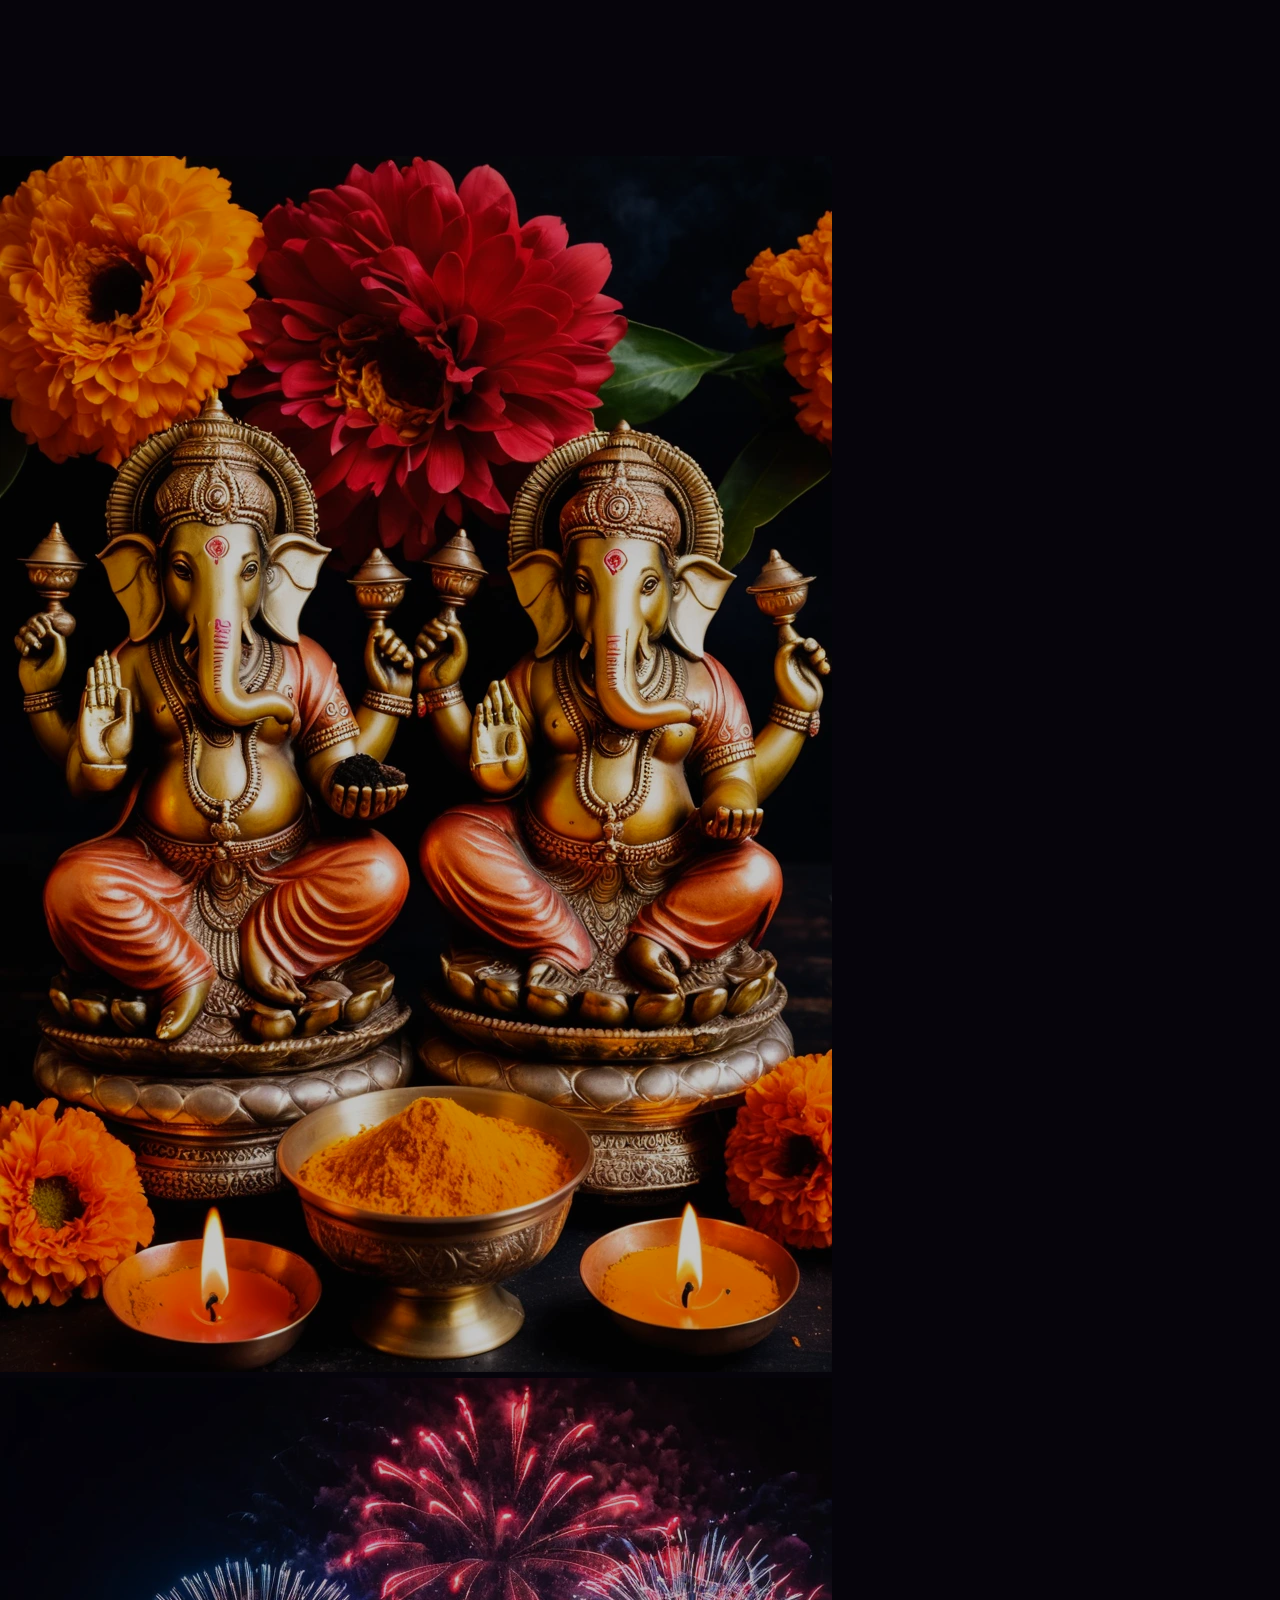
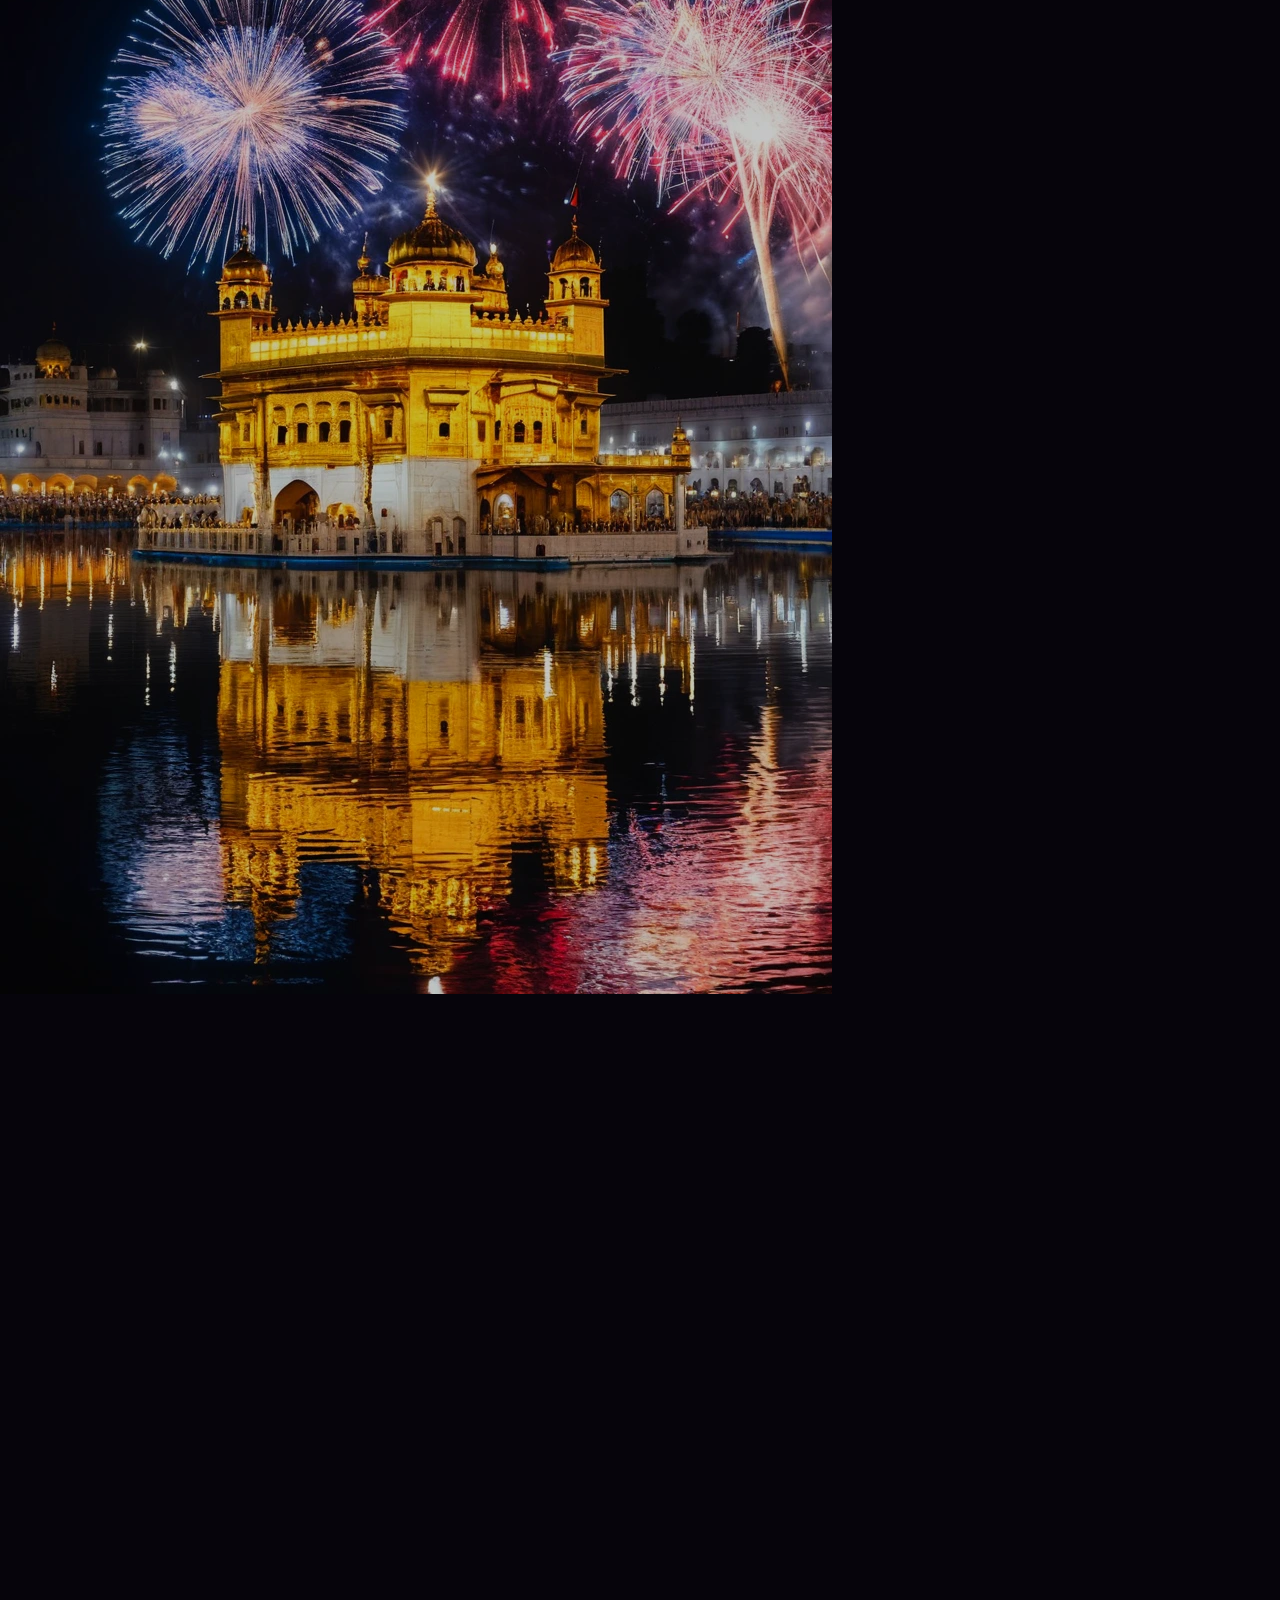
==== diwali/index.html @ bd015770 "feat(diwali): add dedicated self-contained Diwali celebration micro-experience" ====
<!DOCTYPE html>
<html lang="en">
<head>
    <meta charset="UTF-8">
    <meta name="viewport" content="width=device-width, initial-scale=1.0, maximum-scale=1.0, user-scalable=no, viewport-fit=cover">
    <title>Happy Diwali 2026 · Light Conquers Darkness | Foxlink</title>
    
    <!-- Open Graph / WhatsApp / LINE / Facebook / iMessage Hero Preview -->
    <meta property="og:site_name" content="Foxlink Festive Greetings">
    <meta property="og:type" content="website">
    <meta property="og:title" content="Happy Diwali 2026 · Light Conquers Darkness">
    <meta property="og:description" content="Wishing you and your family abundant peace, great health, and enduring prosperity in this auspicious festival of lights.">
    <meta property="og:image" content="https://card.foxlink.co.in/diwali/diwali_grand_night.webp">
    <meta property="og:image:secure_url" content="https://card.foxlink.co.in/diwali/diwali_grand_night.webp">
    <meta property="og:image:width" content="1200">
    <meta property="og:image:height" content="630">

    <!-- Twitter / X Cards -->
    <meta name="twitter:card" content="summary_large_image">
    <meta name="twitter:title" content="Happy Diwali 2026 · Light Conquers Darkness">
    <meta name="twitter:description" content="Wishing you and your family abundant peace, great health, and enduring prosperity.">
    <meta name="twitter:image" content="https://card.foxlink.co.in/diwali/diwali_grand_night.webp">

    <!-- Favicon & Touch Icons -->
    <link rel="icon" type="image/x-icon" href="../favicon.ico">
    <link rel="apple-touch-icon" href="../apple-touch-icon.png">

    <script src="https://cdn.tailwindcss.com"></script>
    <link rel="stylesheet" href="https://cdnjs.cloudflare.com/ajax/libs/font-awesome/6.4.0/css/all.min.css">
    <style>
        @import url('https://fonts.googleapis.com/css2?family=Cinzel:wght@600;700;900&family=Jost:wght@300;400;600&family=Playfair+Display:ital,wght@1,600&display=swap');
        
        body {
            font-family: 'Cinzel', serif;
            background-color: #06040b;
            color: #f8fafc;
            user-select: none;
            overflow: hidden;
            margin: 0;
            padding: 0;
            width: 100vw;
            height: 100vh;
            height: 100dvh;
        }

        .font-sans-body {
            font-family: 'Jost', sans-serif;
        }
        .font-quote {
            font-family: 'Playfair Display', serif;
        }

        .diwali-gold-title {
            background: linear-gradient(135deg, #fef08a 0%, #fbbf24 45%, #f97316 100%);
            -webkit-background-clip: text;
            -webkit-text-fill-color: transparent;
        }

        /* 🔥 Fire Shimmer Keyframes */
        @keyframes fireShimmer {
            0% {
                opacity: 0;
                filter: brightness(3.5) drop-shadow(0 0 30px #f59e0b) drop-shadow(0 0 10px #fbbf24);
                transform: scale(0.92) translateY(20px);
            }
            30% {
                opacity: 0.8;
                filter: brightness(2.5) drop-shadow(0 0 20px #f59e0b);
            }
            60% {
                opacity: 1;
                filter: brightness(1.6) drop-shadow(0 0 12px #fbbf24);
                transform: scale(1.02) translateY(-2px);
            }
            100% {
                opacity: 1;
                filter: brightness(1.0) drop-shadow(0 0 8px rgba(245, 158, 11, 0.4));
                transform: scale(1.0) translateY(0);
            }
        }
        .fx-fire-shimmer {
            animation: fireShimmer 1.4s cubic-bezier(0.16, 1, 0.3, 1) both;
        }

        /* 🀄 3D Domino Flip In/Out */
        @keyframes dominoIn {
            0% { opacity: 0; transform: perspective(800px) rotateX(-70deg) translateY(18px); filter: blur(4px); }
            100% { opacity: 1; transform: perspective(800px) rotateX(0deg) translateY(0); filter: blur(0); }
        }
        @keyframes dominoOut {
            0% { opacity: 1; transform: perspective(800px) rotateX(0deg) translateY(0); filter: blur(0); }
            100% { opacity: 0; transform: perspective(800px) rotateX(60deg) translateY(-18px); filter: blur(4px); }
        }

        /* ✨ Star Focus Zoom In / Soft Dissolve Out */
        @keyframes zoomGlowIn {
            0% { opacity: 0; transform: scale(0.85); filter: blur(8px) brightness(2.2); }
            100% { opacity: 1; transform: scale(1); filter: blur(0) brightness(1); }
        }
        @keyframes fadeOutDown {
            0% { opacity: 1; transform: translateY(0); filter: blur(0); }
            100% { opacity: 0; transform: translateY(16px); filter: blur(6px); }
        }

        /* 📜 Smooth Slide Float In / Fly Up Out */
        @keyframes floatUpIn {
            0% { opacity: 0; transform: translateY(24px); }
            100% { opacity: 1; transform: translateY(0); }
        }
        @keyframes blurFlyOut {
            0% { opacity: 1; transform: scale(1); filter: blur(0); }
            100% { opacity: 0; transform: scale(1.08); filter: blur(8px); }
        }

        /* 💫 Subtle Rotate & Soft Expand In / Shrink Out */
        @keyframes rotateFadeIn {
            0% { opacity: 0; transform: rotate(-2deg) scale(0.92); filter: blur(5px); }
            100% { opacity: 1; transform: rotate(0deg) scale(1); filter: blur(0); }
        }
        @keyframes shrinkFadeOut {
            0% { opacity: 1; transform: scale(1); filter: blur(0); }
            100% { opacity: 0; transform: scale(0.9); filter: blur(6px); }
        }

        .anim-domino-in { animation: dominoIn 0.85s cubic-bezier(0.2, 0.9, 0.3, 1.2) forwards; }
        .anim-domino-out { animation: dominoOut 0.7s cubic-bezier(0.7, 0, 0.84, 0) forwards; }

        .anim-zoom-in { animation: zoomGlowIn 0.9s cubic-bezier(0.16, 1, 0.3, 1) forwards; }
        .anim-zoom-out { animation: fadeOutDown 0.7s ease-in forwards; }

        .anim-float-in { animation: floatUpIn 0.85s cubic-bezier(0.22, 1, 0.36, 1) forwards; }
        .anim-float-out { animation: blurFlyOut 0.7s ease-in forwards; }

        .anim-rotate-in { animation: rotateFadeIn 0.9s cubic-bezier(0.16, 1, 0.3, 1) forwards; }
        .anim-rotate-out { animation: shrinkFadeOut 0.7s ease-in forwards; }

        .ken-burns {
            animation: kenburns 10s infinite alternate ease-in-out;
        }
        @keyframes kenburns {
            0% { transform: scale(1.0); }
            100% { transform: scale(1.08); }
        }

        .photo-layer {
            transition: opacity 1.2s ease-in-out;
        }

        .pulse-soundwave-btn {
            box-shadow: 0 0 0 0 rgba(245, 158, 11, 0.7);
            animation: pulse-ring 2s infinite;
        }
        @keyframes pulse-ring {
            0% { transform: scale(0.98); box-shadow: 0 0 0 0 rgba(245, 158, 11, 0.7); }
            70% { transform: scale(1); box-shadow: 0 0 0 18px rgba(245, 158, 11, 0); }
            100% { transform: scale(0.98); box-shadow: 0 0 0 0 rgba(245, 158, 11, 0); }
        }

        .foxlink-brand-pill {
            background: rgba(10, 8, 16, 0.75);
            backdrop-filter: blur(12px);
            border: 1px solid rgba(245, 158, 11, 0.35);
            box-shadow: 0 4px 20px rgba(0, 0, 0, 0.8), 0 0 15px rgba(245, 158, 11, 0.15);
        }

        .pure-floating-text {
            text-shadow: 
                0 2px 4px rgba(0, 0, 0, 0.95),
                0 4px 14px rgba(0, 0, 0, 0.9),
                0 0 25px rgba(245, 158, 11, 0.45);
        }
    </style>
</head>
<body class="flex items-center justify-center bg-black">

    <!-- Responsive Phone Frame (Max width 420px on desktop, 100% on mobile) -->
    <div class="relative w-full max-w-[420px] h-full sm:h-[94vh] sm:max-h-[880px] sm:rounded-3xl overflow-hidden shadow-2xl border-0 sm:border border-amber-500/30 bg-black flex flex-col justify-between">
        
        <!-- ================= LAYER 0: BACKGROUND MEDIA CONTAINER (z-0) ================= -->
        <div class="absolute inset-0 w-full h-full z-0 overflow-hidden">
            <!-- 1. 8-Second Video Background -->
            <video 
                id="intro-video" 
                src="a488c1e6-8d77-4184-aa08-cbf2e048ee00.mp4" 
                playsinline 
                preload="auto" 
                class="absolute inset-0 w-full h-full object-cover transition-opacity duration-1000 opacity-100"
                style="filter: brightness(0.72) saturate(1.1);"
            ></video>

            <!-- 2. 17-Photo Carousel (Transitions in after 8s) -->
            <div id="photo-container" class="absolute inset-0 w-full h-full opacity-0 transition-opacity duration-1000">
                <img id="bg-img-0" src="diwali_01_ganesha_lakshmi_idols.webp" alt="Diwali" class="photo-layer ken-burns absolute inset-0 w-full h-full object-cover opacity-100" style="filter: brightness(0.78) saturate(1.1);" />
                <img id="bg-img-1" src="diwali_02_golden_temple_amritsar.webp" alt="Diwali" class="photo-layer ken-burns absolute inset-0 w-full h-full object-cover opacity-0" style="filter: brightness(0.78) saturate(1.1);" />
            </div>

            <!-- 3. Soft Dark Vignette -->
            <div class="absolute inset-0 bg-gradient-to-t from-black/95 via-transparent to-black/80 pointer-events-none"></div>
        </div>

        <!-- ================= LAYER 1: DIYA WARM EMBERS CANVAS (z-10) ================= -->
        <canvas id="diya-canvas" class="absolute inset-0 w-full h-full pointer-events-none z-10 opacity-0 transition-opacity duration-1000"></canvas>

        <!-- ================= LAYER 2: TOP POSTER TEXT (z-20 FOREGROUND, TIGHT & HIGH UP) ================= -->
        <div id="poster-content" class="relative z-20 px-6 pt-7 sm:pt-8 flex flex-col items-center text-center opacity-0 transition-opacity duration-1000 pointer-events-none">
            <span class="text-amber-400 text-[10px] sm:text-[11px] tracking-widest uppercase font-semibold mb-1 fx-fire-shimmer">Happy Diwali 2026</span>
            <h2 class="text-xl sm:text-2xl font-bold diwali-gold-title tracking-wider fx-fire-shimmer" style="animation-delay: 0.2s;">Light Conquers Darkness</h2>
            <p class="text-[11px] sm:text-xs text-zinc-200 mt-2 font-sans-body leading-relaxed opacity-90 fx-fire-shimmer max-w-[280px]" style="animation-delay: 0.4s; text-shadow: 0 2px 6px rgba(0,0,0,0.9);">
                Wishing you and your family abundant peace, great health, and enduring prosperity in this auspicious season.
            </p>
        </div>

        <!-- ================= LAYER 3: DYNAMIC BLESSING TEXT (z-20 CENTER, 100% PURE TEXT) ================= -->
        <div class="absolute inset-0 z-20 flex items-center justify-center px-8 pointer-events-none">
            <div 
                id="dynamic-quote-box" 
                class="w-full text-center flex flex-col items-center opacity-0 pure-floating-text"
            >
                <h3 id="quote-headline" class="text-xs sm:text-sm font-bold text-amber-300 tracking-widest uppercase mb-1 font-sans-body"></h3>
                <p id="quote-body" class="text-sm sm:text-base text-white font-quote italic leading-relaxed"></p>
            </div>
        </div>

        <!-- ================= LAYER 4: BOTTOM ELEGANT BRAND PILL (z-20, SITS ABOVE LAMPS) ================= -->
        <div id="footer-brand" class="relative z-20 px-4 pb-14 flex flex-col items-center text-center opacity-0 transition-opacity duration-1000 pointer-events-none">
            <div class="foxlink-brand-pill inline-flex items-center gap-2.5 px-4 py-1.5 rounded-full fx-fire-shimmer" style="animation-delay: 0.6s;">
                <img 
                    src="https://i.postimg.cc/PfMJs2P7/wlogo-foxlink-s.png" 
                    alt="Foxlink Logo" 
                    class="h-4 sm:h-4.5 w-auto object-contain drop-shadow"
                    onerror="this.style.display='none'"
                />
                <div class="h-3 w-[1px] bg-amber-500/40"></div>
                <span class="text-[10px] text-amber-200 font-sans-body font-medium tracking-wider uppercase">
                    Foxlink Global Partners &amp; Teams
                </span>
            </div>
        </div>

        <!-- ================= LAYER 5: WELCOME GATE WITH PRELOAD GUARD (z-30 TOP OVERLAY) ================= -->
        <div id="welcome-gate" class="absolute inset-0 z-30 flex flex-col items-center justify-center p-6 bg-black/60 backdrop-blur-sm transition-opacity duration-700">
            <div class="flex flex-col items-center text-center space-y-4">
                <span class="text-amber-400 text-xs tracking-widest uppercase font-semibold">Happy Diwali 2026</span>
                <h2 class="text-2xl font-bold diwali-gold-title tracking-wider">Festival of Lights</h2>
                <div class="pt-4 flex flex-col items-center">
                    <button 
                        id="play-button"
                        onclick="startCinematicExperience()" 
                        disabled
                        class="w-18 h-18 sm:w-20 sm:h-20 rounded-full flex items-center justify-center bg-zinc-800 text-zinc-400 shadow-2xl cursor-wait opacity-85 transition-all duration-300 group"
                        title="Loading Experience..."
                        style="width: 72px; height: 72px;"
                    >
                        <!-- Loading spinner initially -->
                        <i id="play-button-icon" class="fa-solid fa-circle-notch fa-spin text-2xl"></i>
                    </button>
                    <!-- Preload progress status text -->
                    <span id="preload-status-text" class="text-[10px] text-amber-400/80 font-mono tracking-widest pt-3 uppercase">Loading Assets (0%)...</span>
                </div>
            </div>
        </div>

        <!-- Hidden Audio Element -->
        <audio id="bg-audio" loop preload="auto">
            <source src="Deep_Jalao_Khushi_Manao.mp3" type="audio/mpeg">
        </audio>
    </div>

    <script>
        const video = document.getElementById('intro-video');
        const audio = document.getElementById('bg-audio');
        const welcomeGate = document.getElementById('welcome-gate');
        const playButton = document.getElementById('play-button');
        const playButtonIcon = document.getElementById('play-button-icon');
        const preloadStatusText = document.getElementById('preload-status-text');
        const photoContainer = document.getElementById('photo-container');
        const diyaCanvas = document.getElementById('diya-canvas');
        const posterContent = document.getElementById('poster-content');
        const footerBrand = document.getElementById('footer-brand');
        const quoteBox = document.getElementById('dynamic-quote-box');
        const quoteHeadline = document.getElementById('quote-headline');
        const quoteBody = document.getElementById('quote-body');

        let isTransitioned = false;
        let slideTimer = null;
        let audioDelayTimer = null;
        let quoteSequenceTimer = null;

        // 🌟 Full 17 Diwali Photo Carousel Assets
        const photoList = [
            'diwali_01_ganesha_lakshmi_idols.webp',
            'diwali_02_golden_temple_amritsar.webp',
            'diwali_03_sweets_mithai_silver_platter.webp',
            'diwali_04_peacock_rangoli_art.webp',
            'diwali_05_father_son_lantern_skylantern.webp',
            'diwali_06_floating_diyas_ganges_river.webp',
            'diwali_07_royal_doorway_toran_entry.webp',
            'diwali_08_sparklers_hands_macro_festive.webp',
            'diwali_09_luxury_gift_hamper_unboxing.webp',
            'diwali_10_modern_kids_laughter_celebration.webp',
            'diwali_grand_night.webp',
            'diwali_luxury_aerial_mumbai.webp',
            'diwali_royal_palace_luxury.webp',
            'diwali_luxury_puja_ritual.webp',
            'diwali_portrait.webp',
            'diwali_mop_joyful_portrait.webp',
            'diwali_mop_joyful_street.webp'
        ];
        let currentPhotoIdx = 0;
        let activeLayer = 0;
        const img0 = document.getElementById('bg-img-0');
        const img1 = document.getElementById('bg-img-1');

        // 🌟 6 Distinct Festive Quotes
        const dynamicQuotes = [
            {
                headline: 'Divine Blessings',
                text: 'May Goddess Lakshmi & Lord Ganesha shower your endeavors with wisdom, wealth, and timeless success.',
                inFx: 'anim-domino-in',
                outFx: 'anim-domino-out'
            },
            {
                headline: 'Eternal Radiance',
                text: 'May the sacred lamps of Diwali illuminate your life with endless joy, prosperity, and radiant health.',
                inFx: 'anim-zoom-in',
                outFx: 'anim-zoom-out'
            },
            {
                headline: 'Triumph & Harmony',
                text: 'Let this auspicious festival bring sweet triumphs, inner peace, and enduring harmony to your path.',
                inFx: 'anim-float-in',
                outFx: 'anim-float-out'
            },
            {
                headline: 'Sweet Celebrations',
                text: 'May the sweetness of Mithai and warm festive cheers fill your homes with laughter and cherished memories.',
                inFx: 'anim-rotate-in',
                outFx: 'anim-rotate-out'
            },
            {
                headline: 'Sacred Light',
                text: 'Like floating diyas dancing along sacred waters, may your aspirations glide gracefully toward great horizons.',
                inFx: 'anim-domino-in',
                outFx: 'anim-domino-out'
            },
            {
                headline: 'New Horizons',
                text: 'Auspicious beginnings start with light. Wishing all our partners, teams, and families boundless glory ahead.',
                inFx: 'anim-zoom-in',
                outFx: 'anim-zoom-out'
            }
        ];
        let currentQuoteIdx = 0;

        // ==========================================
        // 🚀 Intelligent Preloader Pipeline
        // ==========================================
        let isPreloadReady = false;
        function initAssetPreload() {
            // Priority 1: Key media required for the opening 20 seconds
            const criticalPhotos = photoList.slice(0, 5);
            const totalCriticalAssets = criticalPhotos.length + 1; // 5 photos + 1 video
            let loadedCount = 0;

            function updateProgress() {
                loadedCount++;
                const percent = Math.min(100, Math.round((loadedCount / totalCriticalAssets) * 100));
                preloadStatusText.textContent = `Loading Assets (${percent}%)...`;

                if (loadedCount >= totalCriticalAssets && !isPreloadReady) {
                    markReadyToPlay();
                }
            }

            // Preload 8s Video Header / Buffer
            if (video.readyState >= 3) {
                updateProgress();
            } else {
                video.addEventListener('canplay', () => updateProgress(), { once: true });
                video.load();
            }

            // Preload Critical Images
            criticalPhotos.forEach(src => {
                const img = new Image();
                img.onload = updateProgress;
                img.onerror = updateProgress; // Fallback so we never freeze
                img.src = src;
            });

            // Hard 3.5s Safety Fuse: Never keep user waiting if network has hiccups
            setTimeout(() => {
                if (!isPreloadReady) {
                    markReadyToPlay();
                }
            }, 3500);

            // Background Silent Cache for remaining photos (6 ~ 17)
            setTimeout(() => {
                photoList.slice(5).forEach(src => {
                    const backgroundImg = new Image();
                    backgroundImg.src = src;
                });
            }, 2000);
        }

        function markReadyToPlay() {
            isPreloadReady = true;
            playButton.disabled = false;
            playButton.classList.remove('bg-zinc-800', 'text-zinc-400', 'cursor-wait', 'opacity-85');
            playButton.classList.add('bg-gradient-to-tr', 'from-amber-500', 'to-amber-300', 'text-zinc-950', 'pulse-soundwave-btn', 'cursor-pointer');
            playButtonIcon.className = "fa-solid fa-play text-2xl pl-1 group-hover:scale-110 transition-transform";
            preloadStatusText.textContent = "TAP TO CELEBRATE";
        }

        // Run Preloader on DOM ready
        initAssetPreload();

        function startCinematicExperience() {
            if (!isPreloadReady) return;

            welcomeGate.style.opacity = '0';
            setTimeout(() => { welcomeGate.style.display = 'none'; }, 700);

            posterContent.style.opacity = '1';
            footerBrand.style.opacity = '1';
            diyaCanvas.style.opacity = '1';
            initDiyas();
            startCanvasLoop();

            video.currentTime = 0;
            video.play().catch(e => console.log('Video play error:', e));

            audio.currentTime = 0;
            audio.volume = 0;
            const playPromise = audio.play();
            if (playPromise !== undefined) {
                playPromise.then(() => {
                    audioDelayTimer = setTimeout(() => {
                        let vol = 0;
                        const fadeAudio = setInterval(() => {
                            vol += 0.1;
                            if (vol >= 1.0) {
                                audio.volume = 1.0;
                                clearInterval(fadeAudio);
                            } else {
                                audio.volume = vol;
                            }
                        }, 100);
                    }, 6000);
                }).catch(e => console.log('Audio immediate play unlock failed:', e));
            }

            video.onended = () => { transitionBackgroundToPhotos(); };
            setTimeout(() => { if (!isTransitioned) transitionBackgroundToPhotos(); }, 8200);
        }

        function transitionBackgroundToPhotos() {
            if (isTransitioned) return;
            isTransitioned = true;

            video.style.opacity = '0';
            photoContainer.style.opacity = '1';
            startPhotoCarousel();

            setTimeout(() => {
                triggerQuoteCycle();
            }, 1800);
        }

        function triggerQuoteCycle() {
            if (!isTransitioned) return;

            const q = dynamicQuotes[currentQuoteIdx];
            quoteHeadline.textContent = q.headline;
            quoteBody.textContent = `“${q.text}”`;

            // 1. Enter with pure text animation (No box, No background!)
            quoteBox.className = `w-full text-center flex flex-col items-center pure-floating-text ${q.inFx}`;

            // 2. Stay for 4.2s
            setTimeout(() => {
                // 3. Exit with pure text animation
                quoteBox.className = `w-full text-center flex flex-col items-center pure-floating-text ${q.outFx}`;

                // 4. Pure photo gap of 3.8s
                quoteSequenceTimer = setTimeout(() => {
                    currentQuoteIdx = (currentQuoteIdx + 1) % dynamicQuotes.length;
                    triggerQuoteCycle();
                }, 3800);

            }, 4200);
        }

        function startPhotoCarousel() {
            if (slideTimer) clearInterval(slideTimer);
            slideTimer = setInterval(() => {
                currentPhotoIdx = (currentPhotoIdx + 1) % photoList.length;
                const nextUrl = photoList[currentPhotoIdx];
                if (activeLayer === 0) {
                    img1.src = nextUrl;
                    img1.style.opacity = '1';
                    img0.style.opacity = '0';
                    activeLayer = 1;
                } else {
                    img0.src = nextUrl;
                    img0.style.opacity = '1';
                    img1.style.opacity = '0';
                    activeLayer = 0;
                }
            }, 4500);
        }

        // ==========================================
        // Canvas Particle Engine (Diya Clay Lamps & Embers)
        // ==========================================
        const canvas = document.getElementById('diya-canvas');
        const ctx = canvas.getContext('2d');
        let animId = null;

        function resizeCanvas() {
            canvas.width = canvas.parentElement.clientWidth;
            canvas.height = canvas.parentElement.clientHeight;
        }
        window.addEventListener('resize', resizeCanvas);
        resizeCanvas();

        let diyas = [];
        let embers = [];

        function initDiyas() {
            resizeCanvas();
            diyas = [];
            embers = [];
            const count = 5;
            const step = canvas.width / (count + 1);
            for (let i = 1; i <= count; i++) {
                diyas.push({
                    x: step * i,
                    y: canvas.height - 24,
                    baseFlameSize: 13,
                    phase: Math.random() * Math.PI * 2
                });
            }
            for (let i = 0; i < 35; i++) {
                embers.push({
                    x: Math.random() * canvas.width,
                    y: Math.random() * canvas.height,
                    size: Math.random() * 2.0 + 0.8,
                    speedY: Math.random() * 0.8 + 0.35,
                    speedX: (Math.random() - 0.5) * 0.4,
                    opacity: Math.random() * 0.65 + 0.25,
                    wobble: Math.random() * Math.PI * 2
                });
            }
        }

        let time = 0;
        function loop() {
            time += 0.02;
            ctx.clearRect(0, 0, canvas.width, canvas.height);

            diyas.forEach(d => {
                const flicker = Math.sin(time * 6 + d.phase) * 2.2;
                const flameH = d.baseFlameSize + flicker;

                const rad = ctx.createRadialGradient(d.x, d.y, 2, d.x, d.y, 38);
                rad.addColorStop(0, 'rgba(251, 191, 36, 0.45)');
                rad.addColorStop(0.5, 'rgba(234, 88, 12, 0.2)');
                rad.addColorStop(1, 'rgba(0,0,0,0)');
                ctx.fillStyle = rad;
                ctx.beginPath();
                ctx.arc(d.x, d.y, 38, 0, Math.PI * 2);
                ctx.fill();

                ctx.save();
                ctx.translate(d.x, d.y);
                ctx.fillStyle = '#fef08a';
                ctx.shadowColor = '#f59e0b';
                ctx.shadowBlur = 10;
                ctx.beginPath();
                ctx.moveTo(0, -flameH);
                ctx.quadraticCurveTo(5, -flameH * 0.4, 0, 3);
                ctx.quadraticCurveTo(-5, -flameH * 0.4, 0, -flameH);
                ctx.fill();
                ctx.restore();
            });

            embers.forEach(e => {
                e.y -= e.speedY;
                e.x += Math.sin(time * 2 + e.wobble) * 0.5 + e.speedX;
                if (e.y < -10) {
                    e.y = canvas.height + 5;
                    e.x = Math.random() * canvas.width;
                }
                ctx.fillStyle = `rgba(251, 191, 36, ${e.opacity})`;
                ctx.shadowColor = '#f59e0b';
                ctx.shadowBlur = 5;
                ctx.beginPath();
                ctx.arc(e.x, e.y, e.size, 0, Math.PI * 2);
                ctx.fill();
            });

            animId = requestAnimationFrame(loop);
        }

        function startCanvasLoop() {
            if (animId) cancelAnimationFrame(animId);
            loop();
        }
    </script>
</body>
</html>
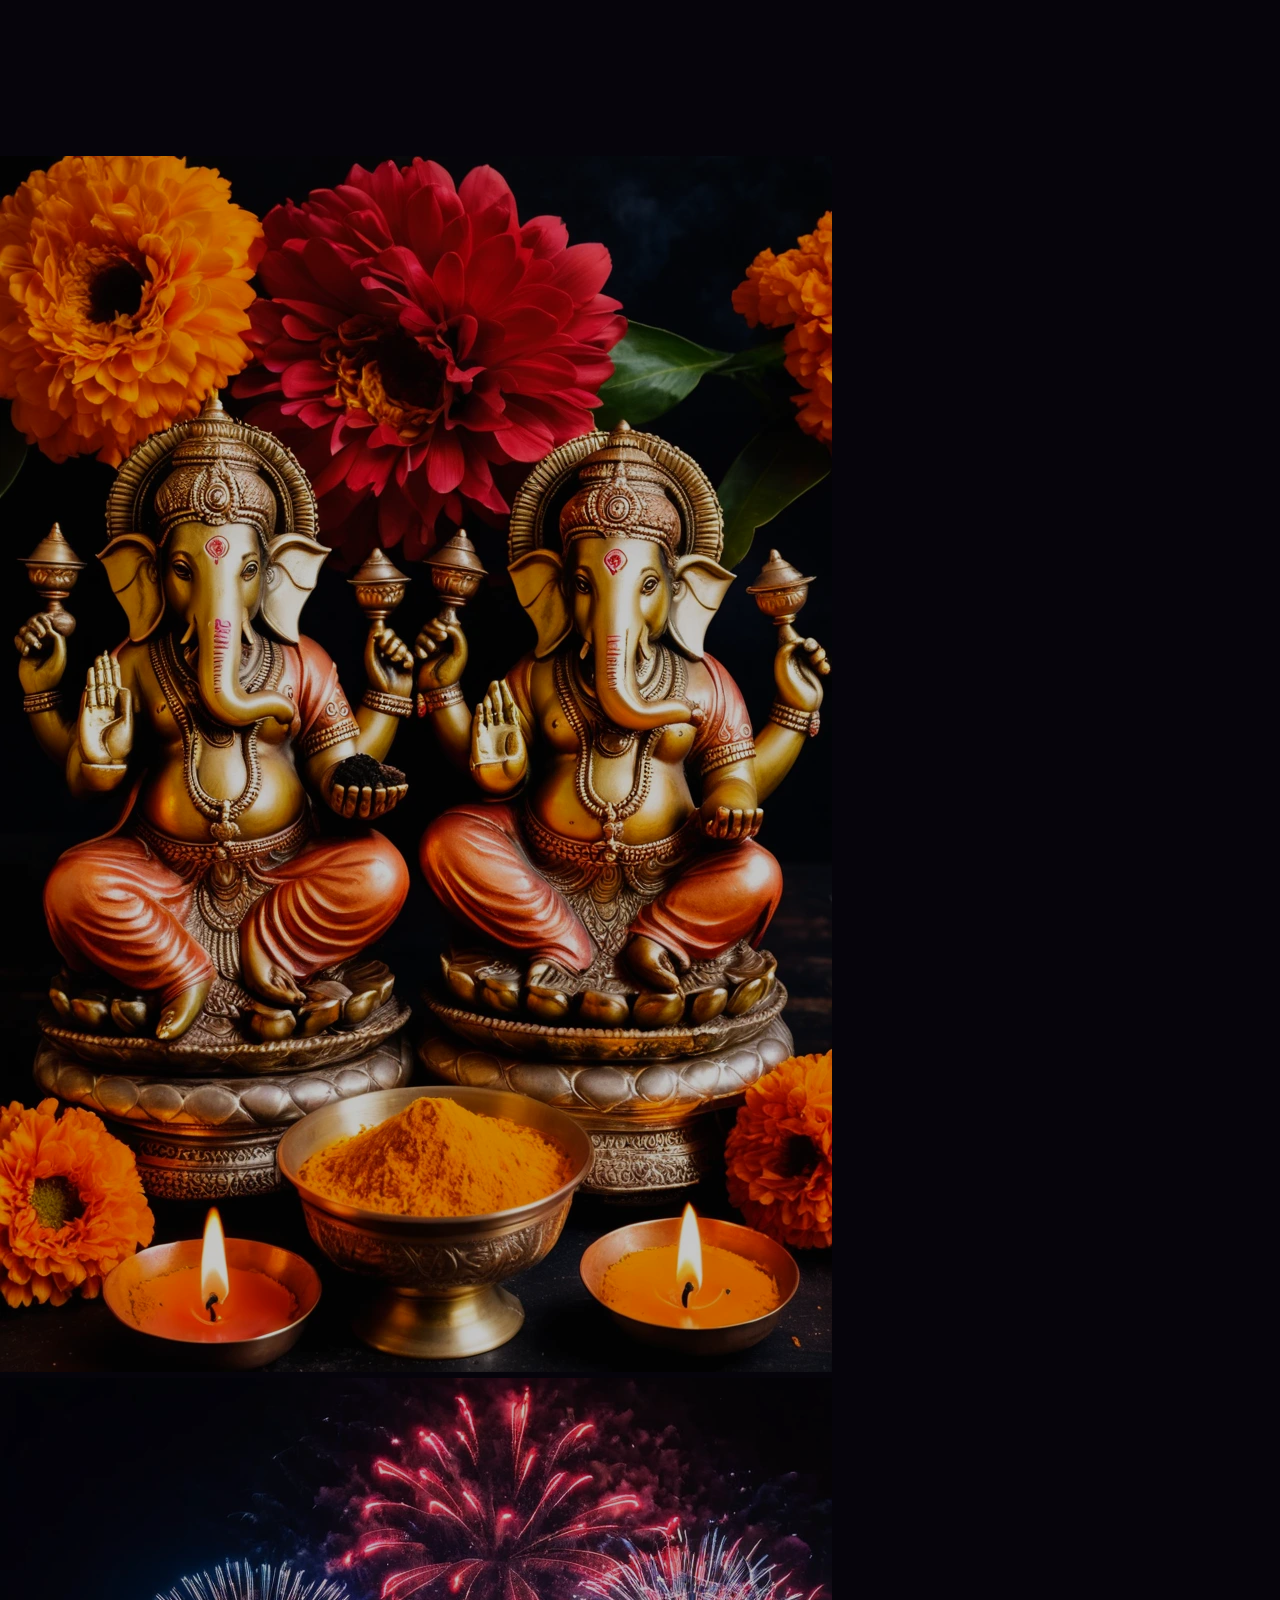
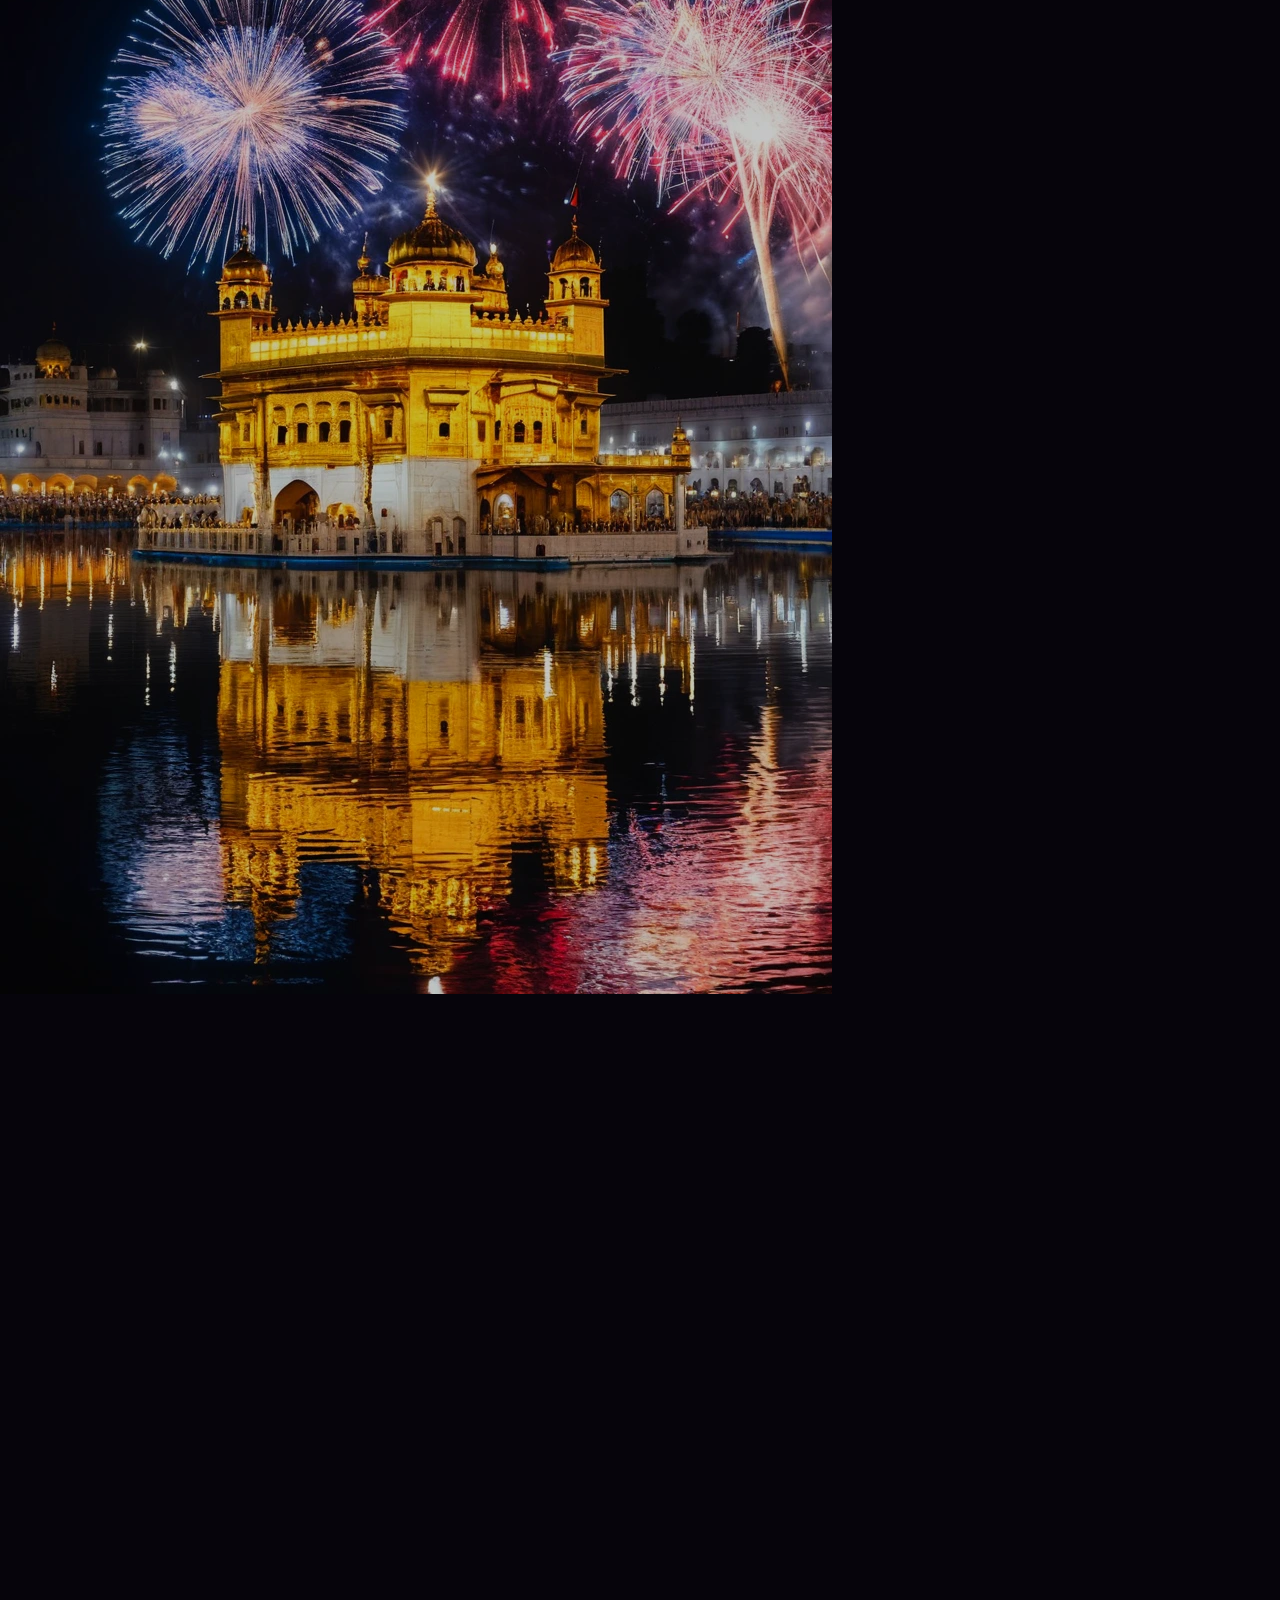
==== commit 6472fca0: "feat(skills): crystallize cardforge_standalone_experience & register diwali card with standalone tag" ====
--- a/diwali/index.html
+++ b/diwali/index.html
@@ -611,3 +611,4 @@
     </script>
 </body>
 </html>
+
